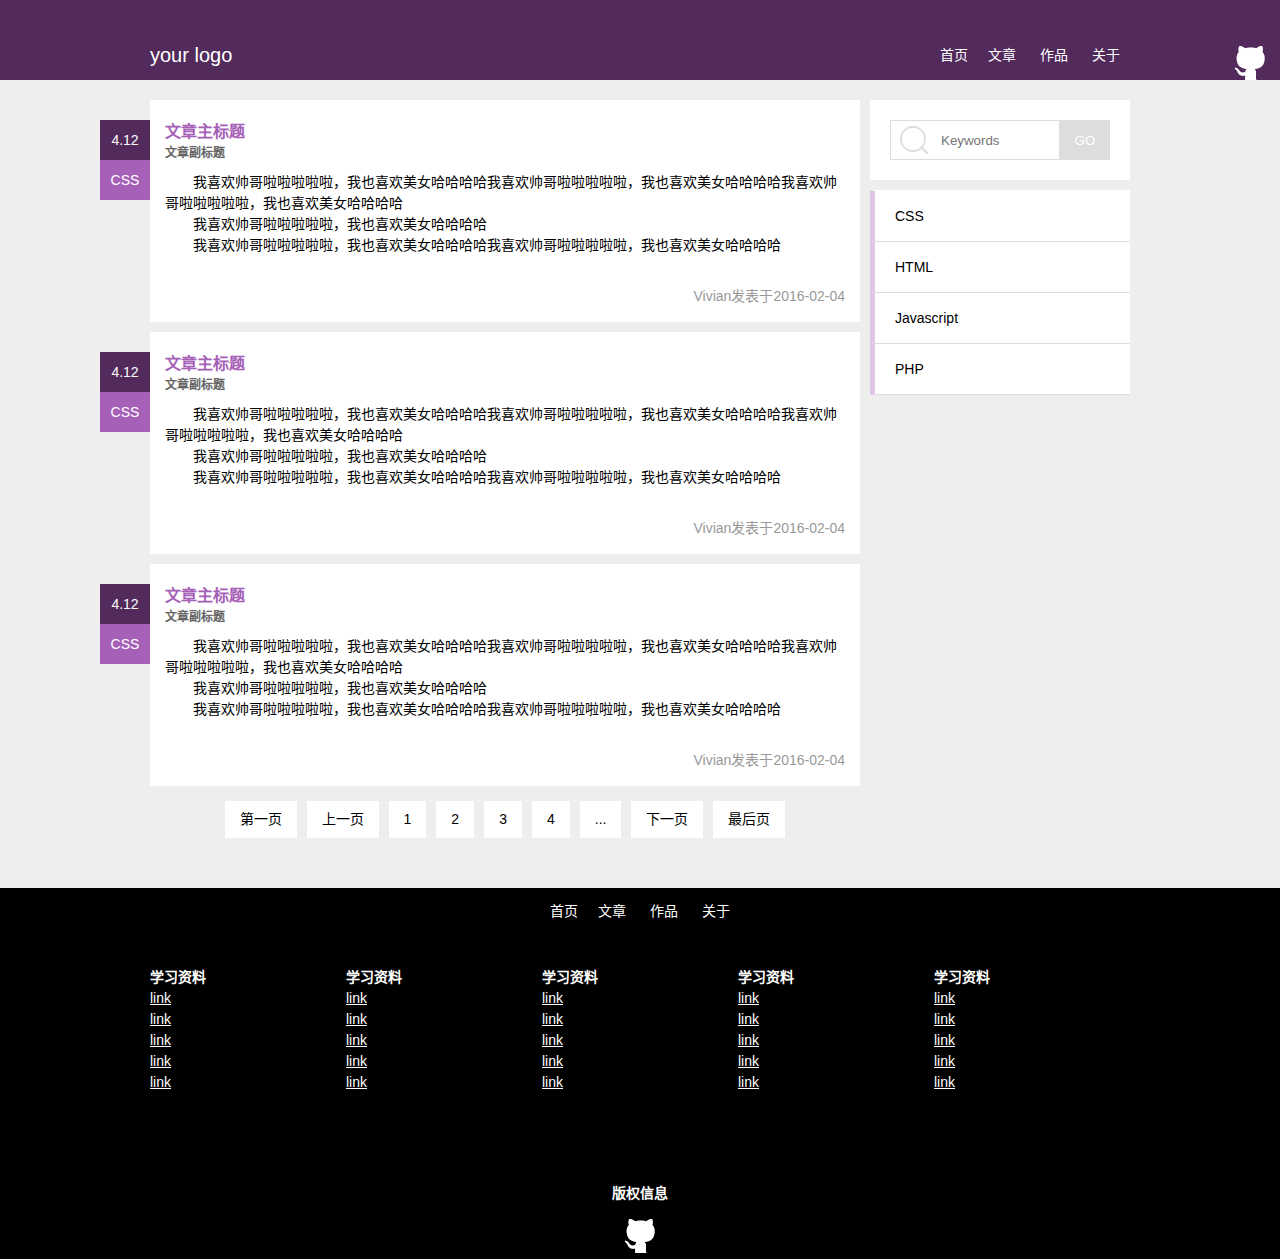
==== blog.html @ 38774a30 "build blog page 1 commit" ====
<!DOCTYPE html>
<html lang="zh-CN">
<head>
<meta charset="UTF-8">
<title>Blog</title>
<meta http-equiv="X-UA-Compatible" content="IE=Edge">
<link rel="stylesheet" href="css/common.css">
<link rel="stylesheet" href="css/style.css">
<link rel="stylesheet" href="css/blog.css">
</head>
<body>
    <div class="header">

        <div class="header_hd">

            <div class="center_container clearfix">
                <div class="logo">your logo</div>

                <ul class="header_nav nav">
                    <li><a href="">首页</a><li>
                    <li><a href="">文章</a></li>
                    <li><a href="">作品</a></li>
                    <li><a href="">关于</a></li>
                </ul>
            </div>

            <a href="" target="_blank" class="github_icon"></a>
        </div>
    </div>

    <div class="article">

        <div class="center_container clearfix">

            <div class="article_main">
                
                <ul class="article_list">

                    <li class="article_item">
                        <h2 class="article_title">文章主标题</h2>
                        <h3 class="article_subtitle">文章副标题</h3>
                        <div class="article_bd">
                            <p>我喜欢帅哥啦啦啦啦啦，我也喜欢美女哈哈哈哈我喜欢帅哥啦啦啦啦啦，我也喜欢美女哈哈哈哈我喜欢帅哥啦啦啦啦啦，我也喜欢美女哈哈哈哈</p>
                            <p>我喜欢帅哥啦啦啦啦啦，我也喜欢美女哈哈哈哈</p>
                            <p>我喜欢帅哥啦啦啦啦啦，我也喜欢美女哈哈哈哈我喜欢帅哥啦啦啦啦啦，我也喜欢美女哈哈哈哈</p>
                        </div>
                        <div class="article_ft">
                            <span>Vivian</span>发表于<span>2016-02-04</span>
                        </div>
                        <div class="callout">
                            <span class="callout_date">4.12</span>
                            <span class="callout_type">CSS</span>
                        </div>
                    </li>

                    <li class="article_item">
                        <h2 class="article_title">文章主标题</h2>
                        <h3 class="article_subtitle">文章副标题</h3>
                        <div class="article_bd">
                            <p>我喜欢帅哥啦啦啦啦啦，我也喜欢美女哈哈哈哈我喜欢帅哥啦啦啦啦啦，我也喜欢美女哈哈哈哈我喜欢帅哥啦啦啦啦啦，我也喜欢美女哈哈哈哈</p>
                            <p>我喜欢帅哥啦啦啦啦啦，我也喜欢美女哈哈哈哈</p>
                            <p>我喜欢帅哥啦啦啦啦啦，我也喜欢美女哈哈哈哈我喜欢帅哥啦啦啦啦啦，我也喜欢美女哈哈哈哈</p>
                        </div>
                        <div class="article_ft">
                            <span>Vivian</span>发表于<span>2016-02-04</span>
                        </div>
                        <div class="callout">
                            <span class="callout_date">4.12</span>
                            <span class="callout_type">CSS</span>
                        </div>
                    </li>

                    <li class="article_item">
                        <h2 class="article_title">文章主标题</h2>
                        <h3 class="article_subtitle">文章副标题</h3>
                        <div class="article_bd">
                            <p>我喜欢帅哥啦啦啦啦啦，我也喜欢美女哈哈哈哈我喜欢帅哥啦啦啦啦啦，我也喜欢美女哈哈哈哈我喜欢帅哥啦啦啦啦啦，我也喜欢美女哈哈哈哈</p>
                            <p>我喜欢帅哥啦啦啦啦啦，我也喜欢美女哈哈哈哈</p>
                            <p>我喜欢帅哥啦啦啦啦啦，我也喜欢美女哈哈哈哈我喜欢帅哥啦啦啦啦啦，我也喜欢美女哈哈哈哈</p>
                        </div>
                        <div class="article_ft">
                            <span>Vivian</span>发表于<span>2016-02-04</span>
                        </div>
                        <div class="callout">
                            <span class="callout_date">4.12</span>
                            <span class="callout_type">CSS</span>
                        </div>
                    </li>

                </ul>

                <ul class="article_page">
                    <li class="page_item"><a href="">第一页</a></li>
                    <li class="page_item"><a href="">上一页</a></li>
                    <li class="page_item"><a href="">1</a></li>
                    <li class="page_item"><a href="">2</a></li>
                    <li class="page_item"><a href="">3</a></li>
                    <li class="page_item"><a href="">4</a></li>
                    <li class="page_item"><a href="">...</a></li>
                    <li class="page_item"><a href="">下一页</a></li>
                    <li class="page_item"><a href="">最后页</a></li>
                </ul>

            </div>
            <div class="article_aside">

                <div class="aside_item aside_search">
                    <form action="get">
                        <input type="text" placeholder="Keywords">
                        <button type="submit">GO</button>
                    </form>
                </div>

                <div class="aside_item aside_category">
                    <ul>
                        <li class="cate_item">CSS</li>
                        <li class="cate_item">HTML</li>
                        <li class="cate_item">Javascript</li>
                        <li class="cate_item">PHP</li>
                    </ul>
                </div>

                <div class="aside_item aside_date">
                    
                </div>

                <div class="aside_item aside_keyword">
                    
                </div>

            </div>
        </div>

    </div>

    <div class="footer">
        <div class="center_container">
            <ul class="footer_hd nav">
                <li><a href="">首页</a><li>
                <li><a href="">文章</a></li>
                <li><a href="">作品</a></li>
                <li><a href="">关于</a></li>
            </ul>
            <div class="footer_bd clearfix">

                <div class="link_list">
                    <h2>学习资料</h2>
                    <ul>
                        <li><a href="">link</a></li>
                        <li><a href="">link</a></li>
                        <li><a href="">link</a></li>
                        <li><a href="">link</a></li>
                        <li><a href="">link</a></li>
                    </ul>
                </div>

                <div class="link_list">
                    <h2>学习资料</h2>
                    <ul>
                        <li><a href="">link</a></li>
                        <li><a href="">link</a></li>
                        <li><a href="">link</a></li>
                        <li><a href="">link</a></li>
                        <li><a href="">link</a></li>
                    </ul>
                </div>

                <div class="link_list">
                    <h2>学习资料</h2>
                    <ul>
                        <li><a href="">link</a></li>
                        <li><a href="">link</a></li>
                        <li><a href="">link</a></li>
                        <li><a href="">link</a></li>
                        <li><a href="">link</a></li>
                    </ul>
                </div> 

                <div class="link_list">
                    <h2>学习资料</h2>
                    <ul>
                        <li><a href="">link</a></li>
                        <li><a href="">link</a></li>
                        <li><a href="">link</a></li>
                        <li><a href="">link</a></li>
                        <li><a href="">link</a></li>
                    </ul>
                </div>

                <div class="link_list">
                    <h2>学习资料</h2>
                    <ul>
                        <li><a href="">link</a></li>
                        <li><a href="">link</a></li>
                        <li><a href="">link</a></li>
                        <li><a href="">link</a></li>
                        <li><a href="">link</a></li>
                    </ul>
                </div>

            </div>
            <div class="footer_ft">
                <h2>版权信息</h2>
                <a href="" target="_blank" class="github_icon"></a>
            </div>
        </div>
    </div>
</body>
</html>
---- css/common.css ----
html, body, h1, h2, h3, h4, h5, h6, div, p, ul, li, input, form, button  {padding: 0; margin: 0;}
body {
    font: 14px/1.5 '微软雅黑', arial, sans-serif;
}
ul {
    list-style: none;
}
a {
    text-decoration: none; 
}
a:hover {
    color: #fff;
    text-decoration: underline;
}
.pull_left {
    float: left;
}
.pull_right {
    float: right;
}
.clearfix:after {
    content: '';
    display: block;
    clear: both;
    font-size: 0;
    height: 0;
    visibility: hidden;
}
.clearfix {
    zoom: 1;
}
---- css/style.css ----
@media (max-width: 980px) {
    html,
    body {
        width: 980px;
        overflow: scroll;
    }
    .header_hd .github_icon {
        display: none;
    }
}
body{
    background-color: #eee;
}
.center_container {
    position: relative;
    width: 980px;
    margin: 0 auto;
}
.header_hd {
    position: relative;
    height: 80px;
    background-color: #522a5c;
}
.logo {
    float: left;
    margin-top: 40px;
    color: #fff;
    font-size: 20px;
}
.header_nav {
    float: right;
    margin-top: 42px;
}
.nav li {
    display: inline-block;
}
.nav a {
    display: block;
    padding: 3px 10px 0 10px;
    text-align: center;
    color: #fff;
}
.github_icon {
    display: inline-block;
    width: 30px;
    height: 34px;
    background: url(../img/icon-github.png);
}
.header_hd .github_icon {
    position: absolute;
    right: 15px;
    bottom: 0; 
}
.footer {
    background-color: #000;
}
.footer_hd {
    padding-top: 10px;
    margin-bottom: 45px;
    text-align: center;
}
.footer_bd {
    padding-bottom: 90px;
}
.link_list {
    float: left;
    width: 20%;
}
.link_list h2,
.link_list a {
    color :#fff;
}
.link_list h2 {
    font-size: 14px;
}
.link_list a {
    text-decoration: underline;
}
.footer_ft {
    text-align: center;
}
.footer_ft h2{
    margin-bottom: 15px;
    font-size: 14px;
    color: #fff;
}
---- css/blog.css ----
.article {
    margin-top: 20px;
}
.article_main {
    float: left;
    width: 710px;
    padding-bottom: 50px;
}
.article_list li{
    position: relative;
    min-height: 120px;
    padding: 20px 15px 15px 15px;
    margin-top: 10px;
    background: #fff;
}
.article_list li:first-child {
    margin-top: 0;
}
.article_title {
    color: #a660b7;
    font-size: 16px;
}
.article_subtitle {
    margin-bottom: 10px;
    color: #666;
    font-size: 12px;
}
.article_bd p {
    text-indent: 2em;
}
.article_ft {
    margin-top: 30px;
    text-align: right;
    color: #999;
}
.callout {
    position: absolute;
    top: 20px;
    left: -50px;
}
.callout_date, .callout_type {
    display: block;
    width: 50px;
    height: 40px;
    line-height: 40px;
    color: #fff;
    text-align: center;
}
.callout_date {
    background: #522a5c;
}
.callout_type {
    background: #a660b7;
}
.article_page {
    display: table;
    margin: 15px auto 0 auto;
}
.page_item {
    display: inline-block;
    margin-left: 10px;
}
.page_item:first-child {
    margin-left: 0;
}
.page_item a {
    display: block;
    box-sizing: border-box;
    width: 100%;
    padding: 8px 15px;
    color: #000;
    text-align: center;
    text-decoration: none;
    background: #fff;
}
.page_item a:hover {
    color: #fff;
    background: #a660b7;
}
.article_aside {
    width: 260px;
    margin-left: 720px;
}
.aside_item {
    margin-top: 10px;
    box-sizing: border-box;
    background: #fff;
}
.aside_item:first-child {
    margin-top: 0;
}
.aside_search {
    padding: 20px;
}
.aside_search input, button {
    display: inline-block;
    height: 40px;
}
.aside_search input {
    width: 170px;
    box-sizing: border-box;
    padding-left: 50px;
    border: 1px solid #ddd;
    background: url(../img/search_icon.png) no-repeat 5px center;
}
.aside_search button {
    width: 50px;
    margin-left: -4px;
    background: #ddd;
    color: #fff;
    outline: 0;
    border: 0;
}
.aside_category {
    background: #fff;
}
.cate_item {
    padding-left: 20px;
    line-height: 50px;
    border-bottom: 1px solid #ddd;
    border-left: 5px solid #dfc6e6;
    cursor: pointer;
}
.cate_item:first-child {
    border-top: 1px solid #fff;
}
.cate_item:hover {
    border-left-color: #522a5c;
}
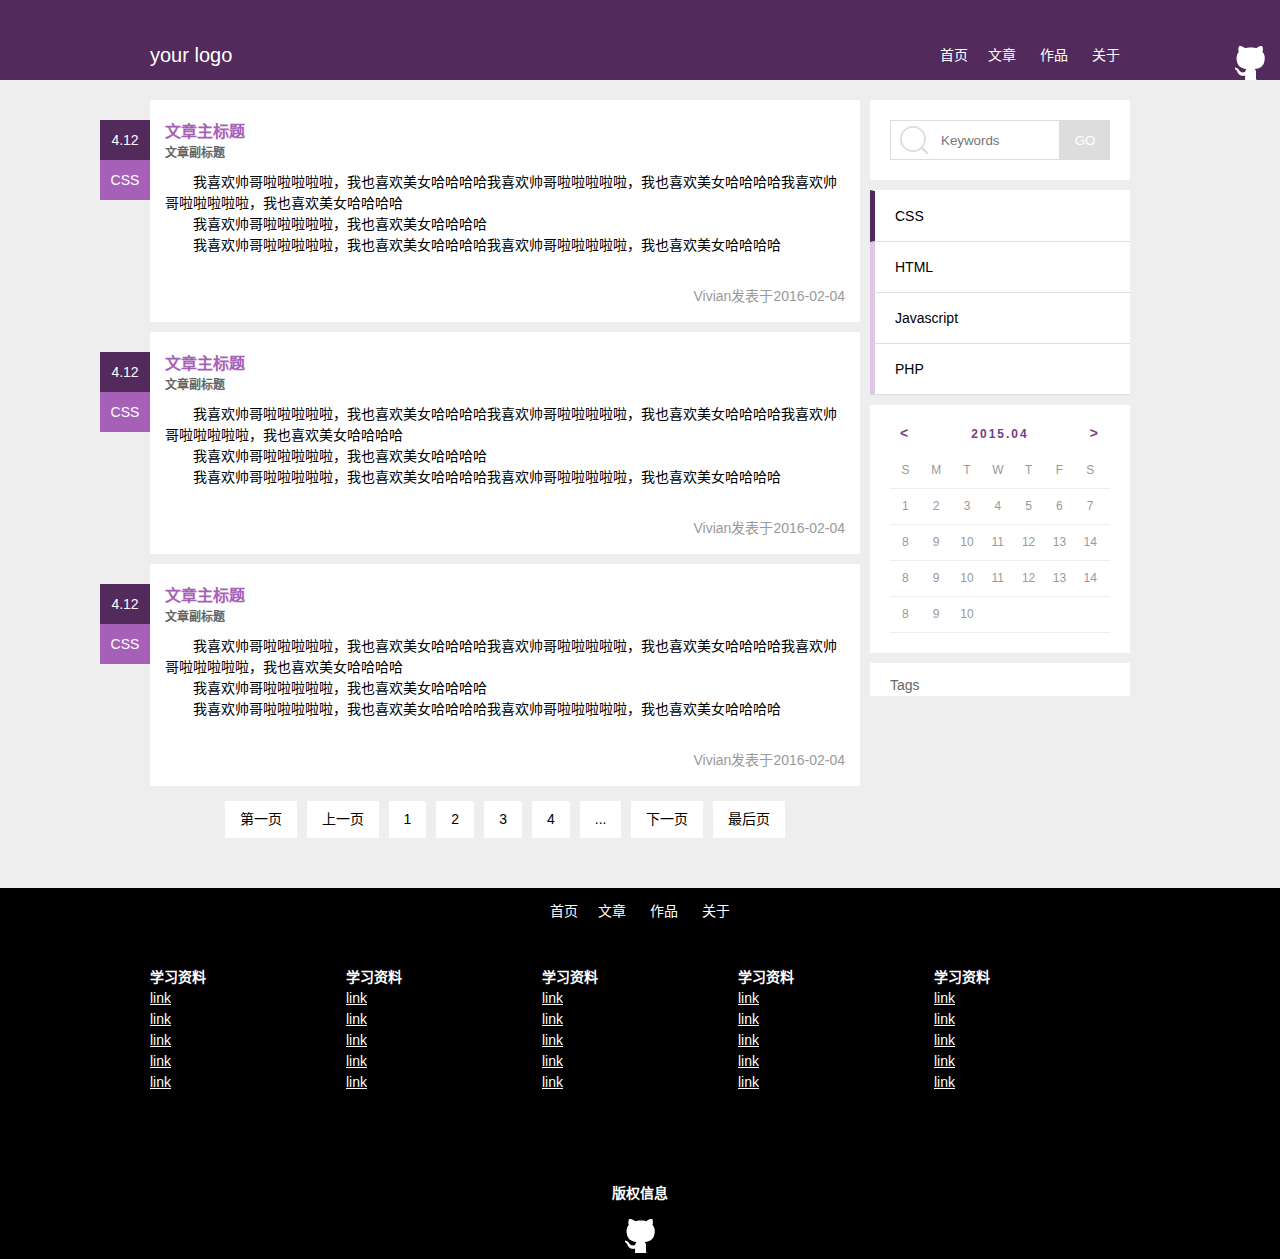
==== commit ce93fc3c: "add in blog" ====
--- a/blog.html
+++ b/blog.html
@@ -105,7 +105,7 @@
             <div class="article_aside">
 
                 <div class="aside_item aside_search">
-                    <form action="get">
+                    <form action="get" class="clearfix">
                         <input type="text" placeholder="Keywords">
                         <button type="submit">GO</button>
                     </form>
@@ -113,7 +113,7 @@
 
                 <div class="aside_item aside_category">
                     <ul>
-                        <li class="cate_item">CSS</li>
+                        <li class="cate_item cate_active">CSS</li>
                         <li class="cate_item">HTML</li>
                         <li class="cate_item">Javascript</li>
                         <li class="cate_item">PHP</li>
@@ -121,11 +121,65 @@
                 </div>
 
                 <div class="aside_item aside_date">
-                    
+                    <h2 class="date_hd">2015.04</h2>
+                    <ul>
+                        <li class="clearfix">
+                            <span>S
+                            </span><span>M
+                            </span><span>T
+                            </span><span>W
+                            </span><span>T
+                            </span><span>F
+                            </span><span>S
+                            </span>
+                        </li>
+                        <li class="clearfix">
+                            <span>1
+                            </span><span>2
+                            </span><span>3
+                            </span><span>4
+                            </span><span>5
+                            </span><span>6
+                            </span><span>7
+                            </span>                        
+                        </li>
+                        <li class="clearfix">
+                            <span>8
+                            </span><span>9
+                            </span><span>10
+                            </span><span>11
+                            </span><span>12
+                            </span><span>13
+                            </span><span>14
+                            </span>                        
+                        </li>
+                        <li class="clearfix">
+                            <span>8
+                            </span><span>9
+                            </span><span>10
+                            </span><span>11
+                            </span><span>12
+                            </span><span>13
+                            </span><span>14
+                            </span>
+                        </li>
+                        <li class="clearfix">
+                            <span>8
+                            </span><span>9
+                            </span><span>10
+                            </span>
+                        </li>
+                    </ul>
                 </div>
 
                 <div class="aside_item aside_keyword">
-                    
+                    <h3 class="keyword_hd">Tags</h3>
+                    <ul>
+                        <li></li>
+                        <li></li>
+                        <li></li>
+                        <li></li>
+                    </ul>
                 </div>
 
             </div>
--- a/css/blog.css
+++ b/css/blog.css
@@ -91,12 +91,14 @@
 }
 .aside_search {
     padding: 20px;
+    height: 80px;
 }
-.aside_search input, button {
-    display: inline-block;
+.aside_search input, 
+.aside_search button {
     height: 40px;
 }
 .aside_search input {
+    float: left;
     width: 170px;
     box-sizing: border-box;
     padding-left: 50px;
@@ -104,8 +106,8 @@
     background: url(../img/search_icon.png) no-repeat 5px center;
 }
 .aside_search button {
+    float: right;
     width: 50px;
-    margin-left: -4px;
     background: #ddd;
     color: #fff;
     outline: 0;
@@ -124,7 +126,61 @@
 .cate_item:first-child {
     border-top: 1px solid #fff;
 }
+.cate_active,
 .cate_item:hover {
     border-left-color: #522a5c;
 }
+.aside_date {
+    padding: 20px;
+}
+.date_hd {
+    position: relative;
+    text-align: center;
+    letter-spacing: 2px;
+    font-size: 12px;
+    color: #773c88;
+}
+.date_hd:before,
+.date_hd:after {
+    position: absolute;
+    top: -2px;
+    font-size: 14px;
+    cursor: pointer;
+}
+.date_hd:before {
+    content: '<';
+    left: 10px;
+}
+.date_hd:after {
+    content: '>';
+    right: 10px;
+}
+.aside_date {
+    font-size: 12px;
+    color: #999;
+    overflow: hidden;
+}
+.aside_date li {
+    line-height: 35px;
+    border-bottom: 1px solid #eee;
+}
+.aside_date li:first-child {
+    margin-top: 10px;
+}
+.aside_date span {
+    float: left;
+    width: 14%; 
+    text-align: center;
+}
+.aside_keyword {
+    padding: 0 20px 0 20px;
+}
+.keyword_hd {
+    padding-top: 12px;
+    margin-bottom: 35px;
+    font-size: 14px;
+    font-weight: normal;
+    color: #666;
+}
 
+
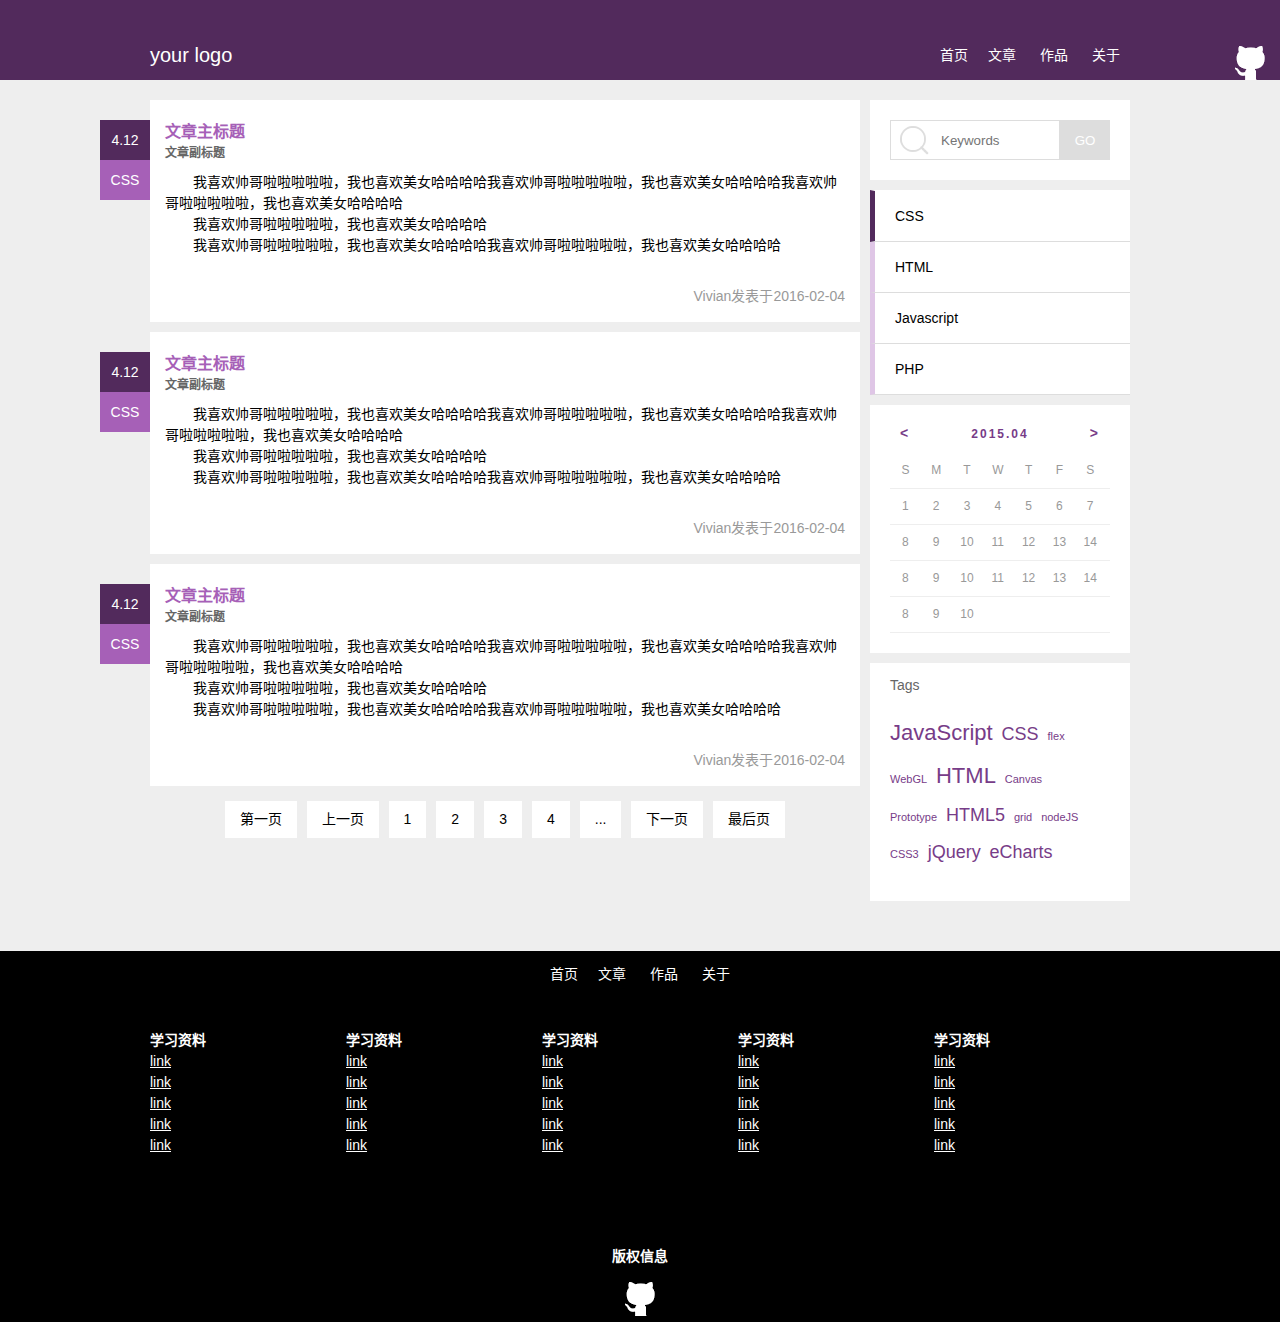
==== commit 3b92c18d: "modify blog" ====
--- a/blog.html
+++ b/blog.html
@@ -175,10 +175,27 @@
                 <div class="aside_item aside_keyword">
                     <h3 class="keyword_hd">Tags</h3>
                     <ul>
-                        <li></li>
-                        <li></li>
-                        <li></li>
-                        <li></li>
+                        <li>
+                            <a href="" class="keyword_item keyword_biggest">JavaScript</a>
+                            <a href="" class="keyword_item keyword_bigger">CSS</a>
+                            <a href="" class="keyword_item">flex</a>
+                        </li>
+                        <li>
+                            <a href="" class="keyword_item">WebGL</a>
+                            <a href="" class="keyword_item keyword_biggest">HTML</a>
+                            <a href="" class="keyword_item">Canvas</a>
+                        </li>
+                        <li>
+                            <a href="" class="keyword_item">Prototype</a>
+                            <a href="" class="keyword_item keyword_bigger">HTML5</a>
+                            <a href="" class="keyword_item">grid</a>
+                            <a href="" class="keyword_item">nodeJS</a>
+                        </li>
+                        <li>
+                            <a href="" class="keyword_item">CSS3</a>
+                            <a href="" class="keyword_item keyword_bigger">jQuery</a>
+                            <a href="" class="keyword_item keyword_bigger">eCharts</a>
+                        </li>
                     </ul>
                 </div>
 
--- a/css/common.css
+++ b/css/common.css
@@ -1,4 +1,4 @@
-html, body, h1, h2, h3, h4, h5, h6, div, p, ul, li, input, form, button  {padding: 0; margin: 0;}
+html, body, h1, h2, h3, h4, h5, h6, div, p, ul, li, input, form, button, span  {padding: 0; margin: 0;}
 body {
     font: 14px/1.5 '微软雅黑', arial, sans-serif;
 }
--- a/css/style.css
+++ b/css/style.css
@@ -52,6 +52,7 @@
     bottom: 0; 
 }
 .footer {
+    margin-top: 50px;
     background-color: #000;
 }
 .footer_hd {
--- a/css/blog.css
+++ b/css/blog.css
@@ -4,7 +4,6 @@
 .article_main {
     float: left;
     width: 710px;
-    padding-bottom: 50px;
 }
 .article_list li{
     position: relative;
@@ -173,14 +172,30 @@
     text-align: center;
 }
 .aside_keyword {
-    padding: 0 20px 0 20px;
+    padding: 0 20px 35px 20px;
 }
 .keyword_hd {
     padding-top: 12px;
-    margin-bottom: 35px;
+    margin-bottom: 20px;
     font-size: 14px;
     font-weight: normal;
     color: #666;
 }
-
-
+.aside_keyword li {
+    margin-top: 10px;
+}
+.keyword_item {
+    margin-right: 5px;
+}
+.keyword_item,
+.keyword_item:hover {
+    color: #773c88;
+    font-size: 11px;
+    text-decoration: none;
+}
+.keyword_bigger {
+    font-size: 18px;
+}
+.keyword_biggest {
+    font-size: 22px;
+}